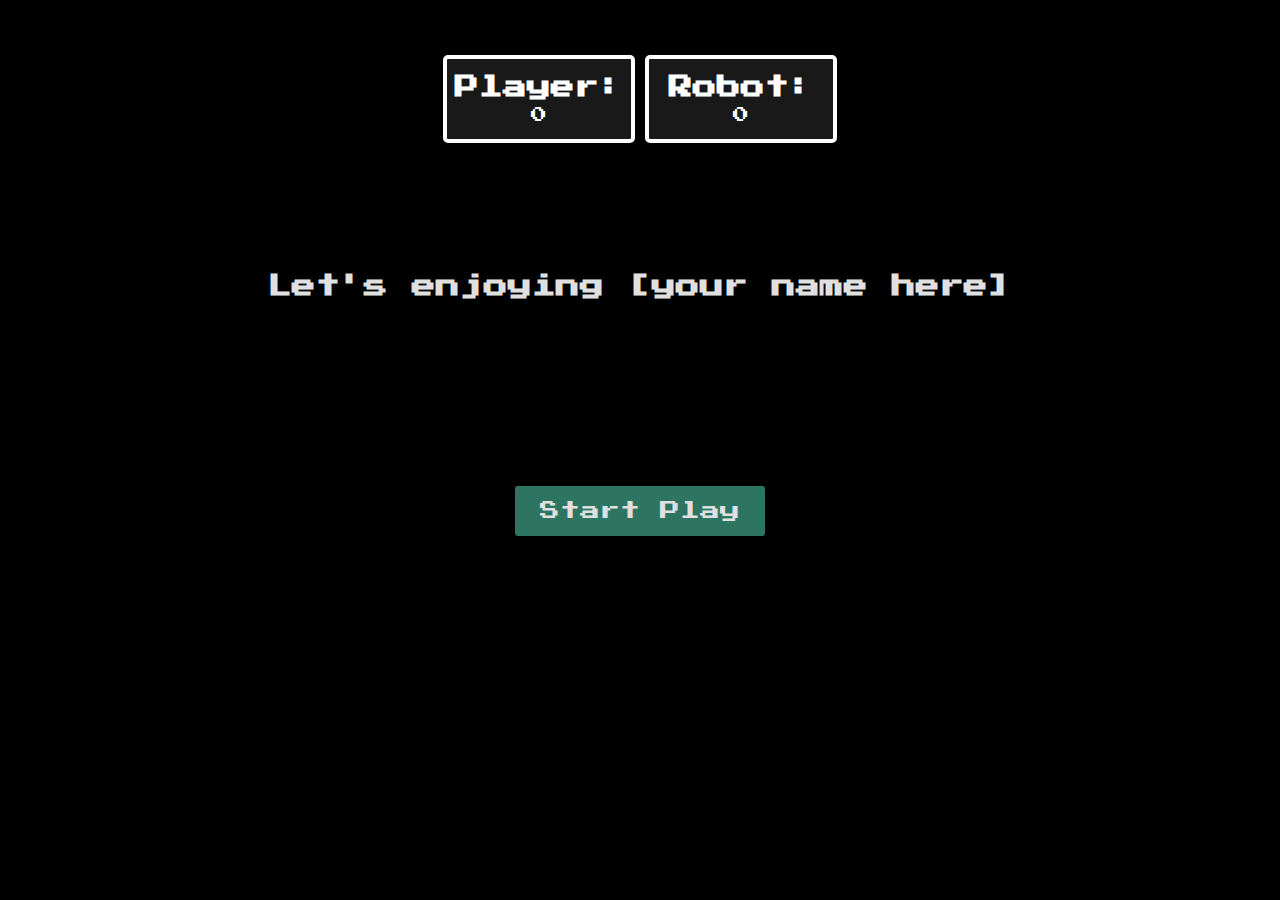
==== index.html @ bd694e7c "first commit" ====
<html lang="en">

<head>
    <meta charset="UTF-8">
    <meta name="viewport" content="width=device-width, initial-scale=1.0">
    <link rel="stylesheet" href="style.css">
    <title>Game1</title>
</head>

<body>
    <!-- Wrapp all game app -->
    <section class="app-game">
        <!-- Score zone  -->
        <div class="score-zone">
            <!-- Score player zone  -->
            <div class="player-score-zone">
                <h2 id="player-input">Player:</h2>
                <p>0</p>
            </div>
            <!-- Score Robot zone  -->
            <div class="robot-score-zone">
                <h2>Robot:</h2>
                <p>0</p>
            </div>
        </div>
        <!-- --- -->

        <!-- Intro zone -->
        <div class="intro-zone">
            <h1>Let's enjoying [your name here]</h1>
            <button>Start Play</button>
        </div>
        <!-- --- -->

        <!-- Competition zone  -->
        <div class="competition hide-competition">
            <h2 class="winner-zone">Select an option</h2>
            <div class="hans-zone">
                <img class="player-hand" src="./images/rock.png" alt="rock image">
                <img class="robot-hand" src="./images/rock.png" alt="rock image">
            </div>
            <div class="options-selected">
                <button class="rock">rock</button>
                <button class="paper">paper</button>
                <button class="scissors">scissors</button>
            </div>
        </div>
        <!-- --- -->
    </section>

</body>

</html>
---- style.css ----
@font-face {
    font-family: 'Press Start 2p';
    src: url('PressStart2P.ttf')
}

/* @font-face { */
/* font-family: 'NomDeLaPolice'; */
/* src: url('chemin/vers/le/fichier/font.woff2') format('woff2'), */
/* url('chemin/vers/le/fichier/font.woff') format('woff'); */
/* Ajoutez d'autres formats de police si nécessaire */
/* font-weight: normal; */
/* font-style: normal; */
/* } */


* {
    margin: 0;
    padding: 0;
    box-sizing: border-box;
    font-family: 'Press Start 2p';
}

section {
    /* font-family: sans-serif; */
    height: 100vh;
    width: 100%;
    background-color: black;
    /* background-image: radial-gradient(circle, orange, transparent 20%, orangered);
    background-size: cover;
    background-repeat: no-repeat;
    background-color: orange; */
}

.score-zone {
    /* border: 2px solid white; */
    color: rgb(224, 224, 224);
    height: 20vh;
    display: flex;
    justify-content: center;
    align-items: center;
    padding-top: 45px;
    padding-bottom: 28px;
}

.player-score-zone,
.robot-score-zone {
    width: 15%;
    height: 45px;
    /* font-size: 24px; */
    padding: 40px;
    margin: 0 5px;
    display: flex;
    justify-content: center;
    align-items: center;
    flex-direction: column;
    background: #191919;
    border-radius: 5px;
    box-shadow: 0 5px 10px rgba(0, 0, 0, 0.2);
    color: #fff;
    border: 4px solid white;

}

.player-score-zone:hover {
    background-color: black;
    cursor: pointer;
}

.robot-score-zone:hover {
    background-color: black;
    cursor: pointer;
}

.player-score-zone h2 {
    padding-bottom: 8px;
}

.robot-score-zone h2 {
    padding-bottom: 8px;
}

/* Intro zone  */
.intro-zone {
    color: rgb(224, 224, 224);
    height: 50vh;
    display: flex;
    flex-direction: column;
    align-items: center;
    justify-content: space-around;
    /* this  */
    transition: opacity 0.5s ease;
}

.intro-zone h1 {
    font-size: 24px;
}

.intro-zone button,
.competition button {
    width: 250px;
    height: 50px;
    background: none;
    border: none;
    color: rgb(224, 224, 224);
    font-size: 20px;
    background: rgb(45, 117, 96);
    border-radius: 3px;
    cursor: pointer;
}

.competition {
    position: absolute;
    top: 50%;
    left: 50%;
    transform: translate(-50%, -50%);
    transition: opacity 0.5s ease 0.5s;
}

.winner-zone {
    color: rgb(224, 224, 224);
    text-align: center;
    font-size: 35px;
}

.hands-zone,
.options-selected {
    display: flex;
    justify-content: space-around;
    align-items: center;
}

.player-hand {
    transform: rotateY(180deg);
}

/* Animation to hide .competition class   */
div.hide-competition {
    opacity: 0;
    pointer-events: none;
}

/* Animation to display .competition class   */
div.display-competition {
    opacity: 1;
    pointer-events: all;
}

/* Animation for shake hand of player  */
@keyframes shakeHandPlayer {
    0% {
      transform: rotateY(180deg) translateY(0px);
    }
  
    15% {
      transform: rotateY(180deg) translateY(-50px);
    }
  
    25% {
      transform: rotateY(180deg) translateY(0px);
    }
  
    35% {
      transform: rotateY(180deg) translateY(-50px);
    }
  
    50% {
      transform: rotateY(180deg) translateY(0px);
    }
  
    65% {
      transform: rotateY(180deg) translateY(-50px);
    }
  
    75% {
      transform: rotateY(180deg) translateY(0px);
    }
  
    85% {
      transform: rotateY(180deg) translateY(-50px);
    }
  
    100% {
      transform: rotateY(180deg) translateY(0px);
    }
  }

/* Animation for shake hand of robot  */
@keyframes shakeHandRobot {
    0% {
      transform: translateY(0px);
    }
  
    15% {
      transform: translateY(-50px);
    }
  
    25% {
      transform: translateY(0px);
    }
  
    35% {
      transform: translateY(-50px);
    }
  
    50% {
      transform: translateY(0px);
    }
  
    65% {
      transform: translateY(-50px);
    }
  
    75% {
      transform: translateY(0px);
    }
  
    85% {
      transform: translateY(-50px);
    }
  
    100% {
      transform: translateY(0px);
    }
  }
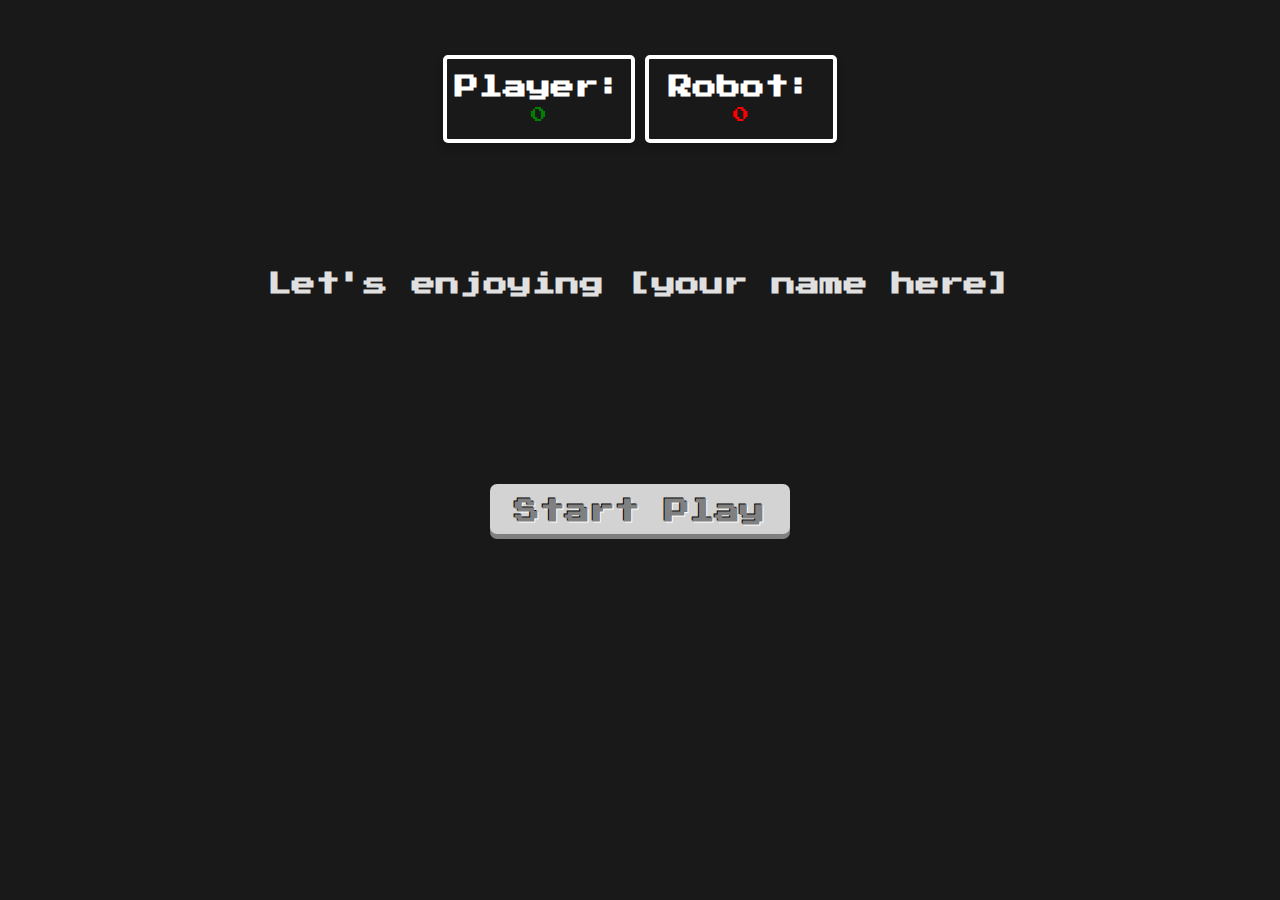
==== commit f3785ae8: "add home page and audio" ====
--- a/index.html
+++ b/index.html
@@ -15,12 +15,12 @@
             <!-- Score player zone  -->
             <div class="player-score-zone">
                 <h2 id="player-input">Player:</h2>
-                <p>0</p>
+                <p style="color: green;">0</p>
             </div>
             <!-- Score Robot zone  -->
             <div class="robot-score-zone">
                 <h2>Robot:</h2>
-                <p>0</p>
+                <p style="color: red;">0</p>
             </div>
         </div>
         <!-- --- -->
@@ -28,14 +28,16 @@
         <!-- Intro zone -->
         <div class="intro-zone">
             <h1>Let's enjoying [your name here]</h1>
-            <button>Start Play</button>
+            <!-- <button>Start Play</button> -->
+            <button id="audioControlButton"> <span class='start-btn'>Start Play</span> </button>
+
         </div>
         <!-- --- -->
 
         <!-- Competition zone  -->
         <div class="competition hide-competition">
             <h2 class="winner-zone">Select an option</h2>
-            <div class="hans-zone">
+            <div class="hands-zone">
                 <img class="player-hand" src="./images/rock.png" alt="rock image">
                 <img class="robot-hand" src="./images/rock.png" alt="rock image">
             </div>
@@ -46,7 +48,18 @@
             </div>
         </div>
         <!-- --- -->
+        <audio id="myAudio" controls autoplay>
+            <source src="./abtalDigital.mp3" type="audio/mp3">
+            Your browser does not support the audio element.
+        </audio>
+        <!-- <button id="audioControlButton">Toggle Audio</button> -->
+
+
     </section>
+
+    <script src="app.js"></script>
+    <!-- Assurez-vous que votre site utilise HTTPS -->
+    <!-- <script src="https://votre_site.com/mon_script.js"></script> -->
 
 </body>
 
--- a/style.css
+++ b/style.css
@@ -1,6 +1,6 @@
 @font-face {
-    font-family: 'Press Start 2p';
-    src: url('PressStart2P.ttf')
+  font-family: 'Press Start 2p';
+  src: url('PressStart2P.ttf')
 }
 
 /* @font-face { */
@@ -11,92 +11,93 @@
 /* font-weight: normal; */
 /* font-style: normal; */
 /* } */
-
+audio {
+  display: none;
+}
 
 * {
-    margin: 0;
-    padding: 0;
-    box-sizing: border-box;
-    font-family: 'Press Start 2p';
+  margin: 0;
+  padding: 0;
+  box-sizing: border-box;
+  font-family: 'Press Start 2p';
 }
 
 section {
-    /* font-family: sans-serif; */
-    height: 100vh;
-    width: 100%;
-    background-color: black;
-    /* background-image: radial-gradient(circle, orange, transparent 20%, orangered);
+  /* font-family: sans-serif; */
+  height: 100vh;
+  width: 100%;
+  background-color: #191919;
+  /* background-image: radial-gradient(circle, orange, transparent 20%, orangered);
     background-size: cover;
     background-repeat: no-repeat;
     background-color: orange; */
 }
 
 .score-zone {
-    /* border: 2px solid white; */
-    color: rgb(224, 224, 224);
-    height: 20vh;
-    display: flex;
-    justify-content: center;
-    align-items: center;
-    padding-top: 45px;
-    padding-bottom: 28px;
+  /* border: 2px solid white; */
+  color: rgb(224, 224, 224);
+  height: 20vh;
+  display: flex;
+  justify-content: center;
+  align-items: center;
+  padding-top: 45px;
+  padding-bottom: 28px;
 }
 
 .player-score-zone,
 .robot-score-zone {
-    width: 15%;
-    height: 45px;
-    /* font-size: 24px; */
-    padding: 40px;
-    margin: 0 5px;
-    display: flex;
-    justify-content: center;
-    align-items: center;
-    flex-direction: column;
-    background: #191919;
-    border-radius: 5px;
-    box-shadow: 0 5px 10px rgba(0, 0, 0, 0.2);
-    color: #fff;
-    border: 4px solid white;
+  width: 15%;
+  height: 45px;
+  /* font-size: 24px; */
+  padding: 40px;
+  margin: 0 5px;
+  display: flex;
+  justify-content: center;
+  align-items: center;
+  flex-direction: column;
+  background: #191919;
+  border-radius: 5px;
+  box-shadow: 0 5px 10px rgba(0, 0, 0, 0.2);
+  color: #fff;
+  border: 4px solid white;
 
 }
 
 .player-score-zone:hover {
-    background-color: black;
-    cursor: pointer;
+  background-color: black;
+  cursor: pointer;
 }
 
 .robot-score-zone:hover {
-    background-color: black;
-    cursor: pointer;
+  background-color: black;
+  cursor: pointer;
 }
 
 .player-score-zone h2 {
-    padding-bottom: 8px;
+  padding-bottom: 8px;
 }
 
 .robot-score-zone h2 {
-    padding-bottom: 8px;
+  padding-bottom: 8px;
 }
 
 /* Intro zone  */
 .intro-zone {
-    color: rgb(224, 224, 224);
-    height: 50vh;
-    display: flex;
-    flex-direction: column;
-    align-items: center;
-    justify-content: space-around;
-    /* this  */
-    transition: opacity 0.5s ease;
+  color: rgb(224, 224, 224);
+  height: 50vh;
+  display: flex;
+  flex-direction: column;
+  align-items: center;
+  justify-content: space-around;
+  /* this  */
+  transition: opacity 0.5s ease;
 }
 
 .intro-zone h1 {
-    font-size: 24px;
-}
-
-.intro-zone button,
-.competition button {
+  font-size: 24px;
+}
+
+/* .intro-zone button{
     width: 250px;
     height: 50px;
     background: none;
@@ -106,120 +107,179 @@
     background: rgb(45, 117, 96);
     border-radius: 3px;
     cursor: pointer;
+} */
+
+/* Test  */
+.intro-zone button {
+  border: none;
+  background-color: #191919;
+}
+
+.start-btn {
+  text-align: center;
+  display: inline-block;
+  margin: 5px;
+  font-weight: bold;
+  /* padding: 10px 0 10px 10px; */
+  padding: 15px;
+  background-color: lightgray;
+  text-shadow: -1px -1px black, 1px 1px white;
+  color: gray;
+  -webkit-border-radius: 7px;
+  -moz-border-radius: 7px;
+  -o-border-radius: 7px;
+  border-radius: 7px;
+  box-shadow: 0 .2em gray;
+  cursor: pointer;
+  width: 300px;
+  height: 50px;
+  font-size: 25px;
+
+}
+
+.start-btn:active {
+  box-shadow: none;
+  position: relative;
+  top: .2em;
+}
+
+.start-btn:hover {
+  background-color: darkgray;
+}
+
+/* test  */
+
+.competition button {
+  width: 200px;
+  height: 50px;
+  background: none;
+  border: none;
+  color: rgb(224, 224, 224);
+  font-size: 20px;
+  background: darkgray;
+  border-radius: 3px;
+  cursor: pointer;
+  margin: 8px;
+  box-shadow: 10px 10px black;
+}
+
+.competition button:hover {
+  background: rgb(131, 127, 127);
 }
 
 .competition {
-    position: absolute;
-    top: 50%;
-    left: 50%;
-    transform: translate(-50%, -50%);
-    transition: opacity 0.5s ease 0.5s;
+  position: absolute;
+  top: 50%;
+  left: 50%;
+  transform: translate(-50%, -50%);
+  transition: opacity 0.5s ease 0.5s;
 }
 
 .winner-zone {
-    color: rgb(224, 224, 224);
-    text-align: center;
-    font-size: 35px;
+  color: rgb(224, 224, 224);
+  text-align: center;
+  font-size: 35px;
 }
 
 .hands-zone,
 .options-selected {
-    display: flex;
-    justify-content: space-around;
-    align-items: center;
+  display: flex;
+  justify-content: space-between;
+  align-items: center;
+  /* flex-wrap: nowrap; */
+  /* align-content: center; */
 }
 
 .player-hand {
-    transform: rotateY(180deg);
+  transform: rotateY(180deg);
 }
 
 /* Animation to hide .competition class   */
 div.hide-competition {
-    opacity: 0;
-    pointer-events: none;
+  opacity: 0;
+  pointer-events: none;
 }
 
 /* Animation to display .competition class   */
 div.display-competition {
-    opacity: 1;
-    pointer-events: all;
+  opacity: 1;
+  pointer-events: all;
 }
 
 /* Animation for shake hand of player  */
 @keyframes shakeHandPlayer {
-    0% {
-      transform: rotateY(180deg) translateY(0px);
-    }
-  
-    15% {
-      transform: rotateY(180deg) translateY(-50px);
-    }
-  
-    25% {
-      transform: rotateY(180deg) translateY(0px);
-    }
-  
-    35% {
-      transform: rotateY(180deg) translateY(-50px);
-    }
-  
-    50% {
-      transform: rotateY(180deg) translateY(0px);
-    }
-  
-    65% {
-      transform: rotateY(180deg) translateY(-50px);
-    }
-  
-    75% {
-      transform: rotateY(180deg) translateY(0px);
-    }
-  
-    85% {
-      transform: rotateY(180deg) translateY(-50px);
-    }
-  
-    100% {
-      transform: rotateY(180deg) translateY(0px);
-    }
-  }
+  0% {
+    transform: rotateY(180deg) translateY(0px);
+  }
+
+  15% {
+    transform: rotateY(180deg) translateY(-50px);
+  }
+
+  25% {
+    transform: rotateY(180deg) translateY(0px);
+  }
+
+  35% {
+    transform: rotateY(180deg) translateY(-50px);
+  }
+
+  50% {
+    transform: rotateY(180deg) translateY(0px);
+  }
+
+  65% {
+    transform: rotateY(180deg) translateY(-50px);
+  }
+
+  75% {
+    transform: rotateY(180deg) translateY(0px);
+  }
+
+  85% {
+    transform: rotateY(180deg) translateY(-50px);
+  }
+
+  100% {
+    transform: rotateY(180deg) translateY(0px);
+  }
+}
 
 /* Animation for shake hand of robot  */
 @keyframes shakeHandRobot {
-    0% {
-      transform: translateY(0px);
-    }
-  
-    15% {
-      transform: translateY(-50px);
-    }
-  
-    25% {
-      transform: translateY(0px);
-    }
-  
-    35% {
-      transform: translateY(-50px);
-    }
-  
-    50% {
-      transform: translateY(0px);
-    }
-  
-    65% {
-      transform: translateY(-50px);
-    }
-  
-    75% {
-      transform: translateY(0px);
-    }
-  
-    85% {
-      transform: translateY(-50px);
-    }
-  
-    100% {
-      transform: translateY(0px);
-    }
-  }
-  +  0% {
+    transform: translateY(0px);
+  }
+
+  15% {
+    transform: translateY(-50px);
+  }
+
+  25% {
+    transform: translateY(0px);
+  }
+
+  35% {
+    transform: translateY(-50px);
+  }
+
+  50% {
+    transform: translateY(0px);
+  }
+
+  65% {
+    transform: translateY(-50px);
+  }
+
+  75% {
+    transform: translateY(0px);
+  }
+
+  85% {
+    transform: translateY(-50px);
+  }
+
+  100% {
+    transform: translateY(0px);
+  }
+}